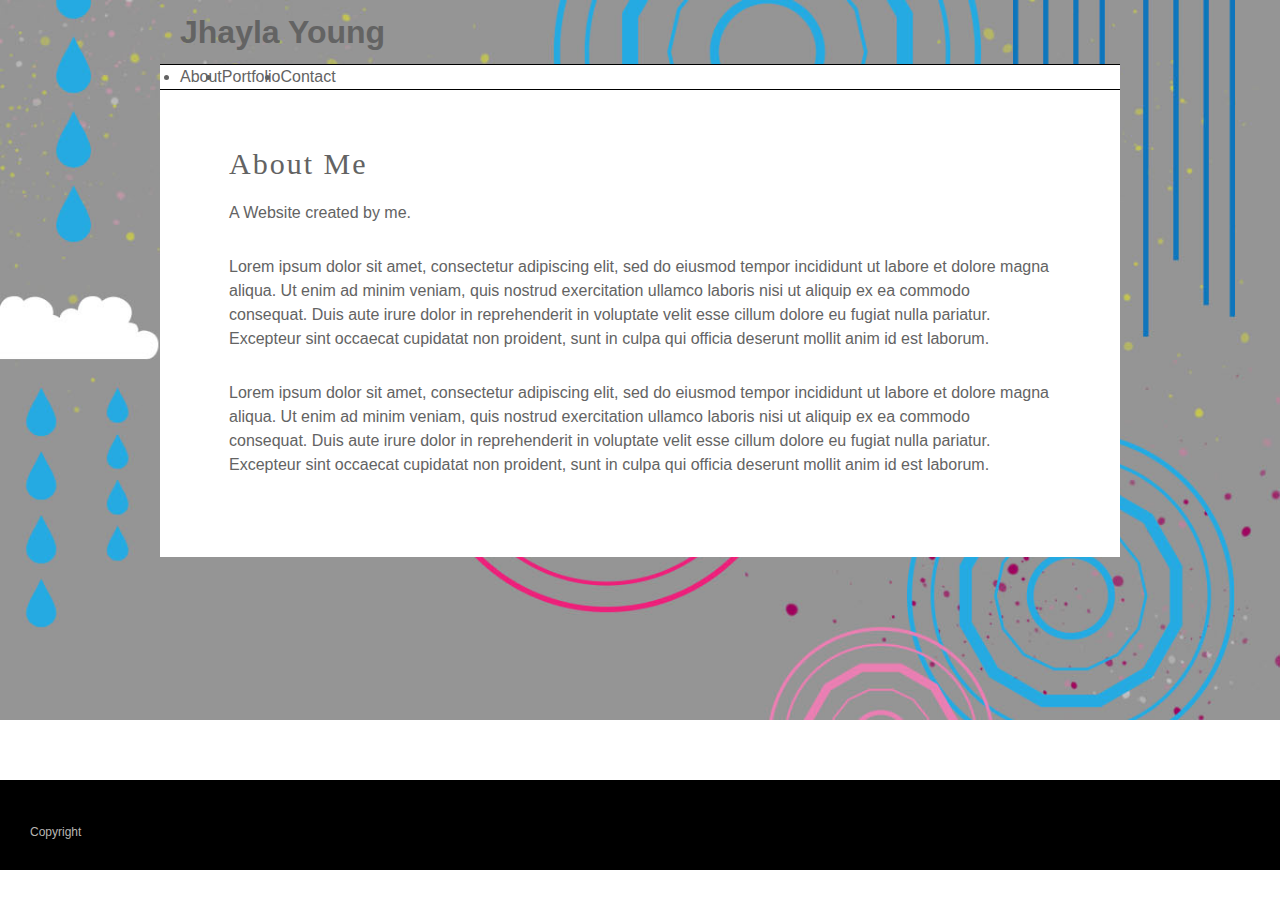
==== index.html @ 90fe4e77 "worked on index and contact" ====
<!DOCTYPE html>
<html lang="en">

<head>
    <meta charset="UTF-8">
    <meta name="viewport" content="width=device-width, initial-scale=1.0">
    <meta http-equiv="X-UA-Compatible" content="ie=edge">
    <title>Document</title>
    <link rel="stylesheet" type="text/css" href="assets/css/style.css">

</head>

<body>
    <div id="container">
        <h1 class="header1">Jhayla Young</h1>
        <nav>
            <ul>
                <li>About</li>
                <li>Portfolio</li>
                <li>Contact</li>
            </ul>
        </nav>


        <div id="content">
            <h2>About Me</h2>
            <p>
                A Website created by me.
            </p>

            <p>Lorem ipsum dolor sit amet, consectetur adipiscing elit, sed do eiusmod tempor incididunt ut labore et
                dolore magna aliqua.
                Ut enim ad minim veniam, quis nostrud exercitation ullamco laboris nisi ut aliquip ex ea commodo
                consequat.
                Duis aute irure dolor in reprehenderit in voluptate velit esse cillum dolore eu fugiat nulla pariatur.
                Excepteur sint occaecat cupidatat non proident, sunt in culpa qui officia deserunt mollit anim id est
                laborum.</p>

            <p>Lorem ipsum dolor sit amet, consectetur adipiscing elit, sed do eiusmod tempor incididunt ut labore et
                dolore magna aliqua.
                Ut enim ad minim veniam, quis nostrud exercitation ullamco laboris nisi ut aliquip ex ea commodo
                consequat.
                Duis aute irure dolor in reprehenderit in voluptate velit esse cillum dolore eu fugiat nulla pariatur.
                Excepteur sint occaecat cupidatat non proident, sunt in culpa qui officia deserunt mollit anim id est
                laborum.</p>
        </div>
    </div>

    <div id="footer">
        <p id="copyright">Copyright</p>
    </div>
</body>

</html>
---- assets/css/style.css ----
.header1 {
    
    padding: 20px;
    border-color: aquamarine;
}

body, div, h1, h2, h3, h4, h5, h6, p, ul, ol, li, dl, dt, dd, img, form, fieldset, input, textarea, blockquote {
    margin: 0; 
    padding: 0; 
    border: 0;
}

body {
	background: url(../images/BackgroundImage.jpg);
    font: 16px Helvetica, Arial, Sans-Serif; color: #636363; line-height: 24px;
    background-repeat: no-repeat;
    background-repeat: no-repeat;
    background-size: cover;
}

nav {
    width: 100%;
    height: 50%;
    background-color: white;
    border-top: 1px solid black;
    border-bottom: 1px solid black;

}

nav ul {
    display: flex;
    margin: 0;
    padding: 0 20px;

}

#container {
    width: 960px; 
    margin: 0 auto;
}

#content {
	background-color: white;
	padding: 57px 69px 50px 69px; overflow: hidden;
}
	#content h2 {
		font: 30px Georgia, Serif; letter-spacing: 2px; margin: 0 0 20px 0;
	}
	
	#content p {
		margin: 0 0 30px 0;
	}

    #footer {
        position: fixed;
        bottom: 0;
        left: 0;
        width: 100%;
        padding: 40px 0 0 0;
        overflow: hidden; margin: 0 0 30px 0;
        background-color: black;
        height: 50px;
        margin-top: -50px;
    }
        #footer p#copyright {
            font-size: 12px; float: left; margin: 0 0 0 30px; color: #b8b6b2;
        }
        #footer p#back-top {
            font-size: 12px; float: right; margin: 0 30px 0 0;
        }
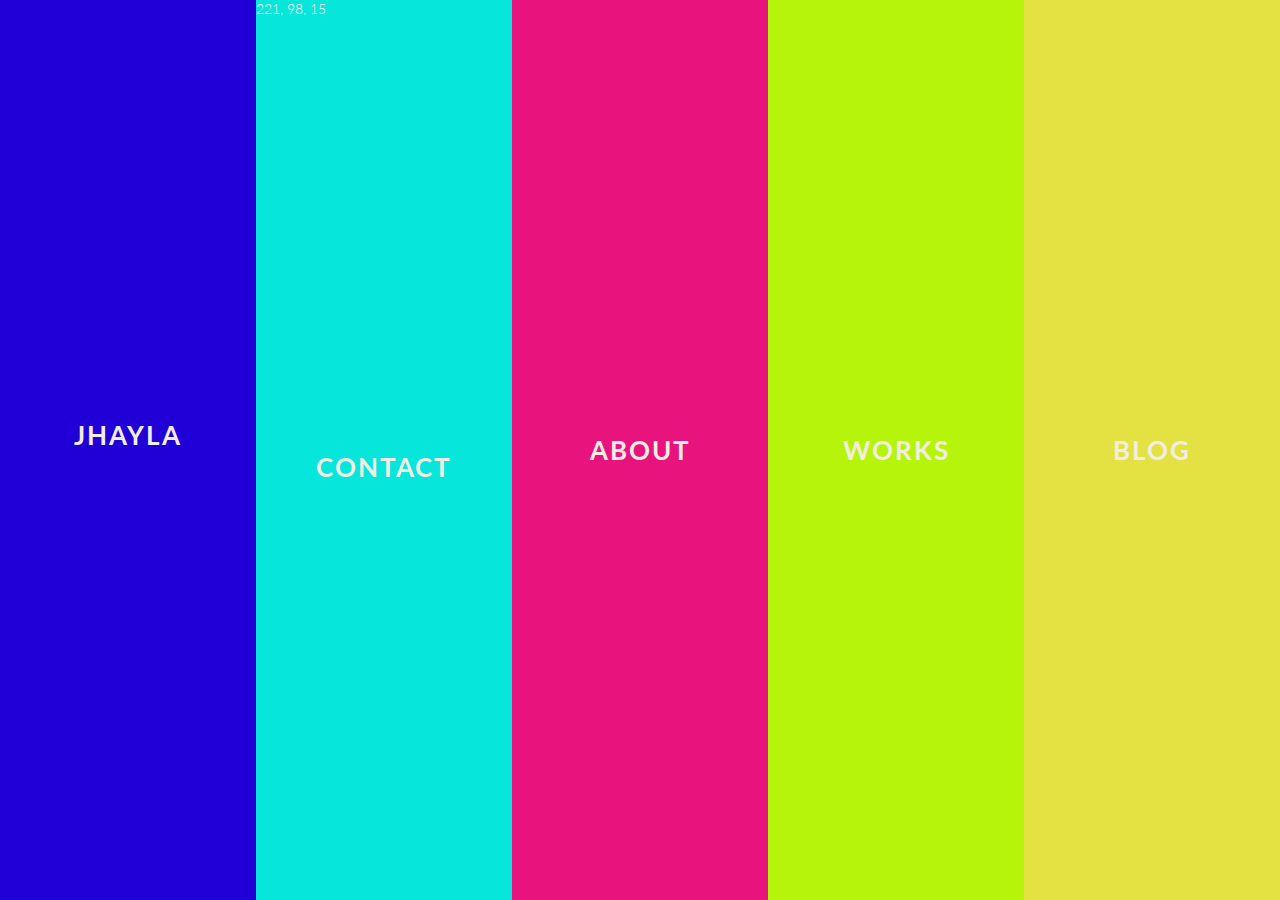
==== commit 0cce28c6: "got the link to work again and fixed the color" ====
--- a/index.html
+++ b/index.html
@@ -5,50 +5,208 @@
     <meta charset="UTF-8">
     <meta name="viewport" content="width=device-width, initial-scale=1.0">
     <meta http-equiv="X-UA-Compatible" content="ie=edge">
-    <title>Document</title>
+    <title>Portfolio</title>
     <link rel="stylesheet" type="text/css" href="assets/css/style.css">
-
 </head>
-
-<body>
-    <div id="container">
-        <h1 class="header1">Jhayla Young</h1>
-        <nav>
-            <ul>
-                <li>About</li>
-                <li>Portfolio</li>
-                <li>Contact</li>
-            </ul>
-        </nav>
-
-
-        <div id="content">
-            <h2>About Me</h2>
-            <p>
-                A Website created by me.
-            </p>
-
-            <p>Lorem ipsum dolor sit amet, consectetur adipiscing elit, sed do eiusmod tempor incididunt ut labore et
-                dolore magna aliqua.
-                Ut enim ad minim veniam, quis nostrud exercitation ullamco laboris nisi ut aliquip ex ea commodo
-                consequat.
-                Duis aute irure dolor in reprehenderit in voluptate velit esse cillum dolore eu fugiat nulla pariatur.
-                Excepteur sint occaecat cupidatat non proident, sunt in culpa qui officia deserunt mollit anim id est
-                laborum.</p>
-
-            <p>Lorem ipsum dolor sit amet, consectetur adipiscing elit, sed do eiusmod tempor incididunt ut labore et
-                dolore magna aliqua.
-                Ut enim ad minim veniam, quis nostrud exercitation ullamco laboris nisi ut aliquip ex ea commodo
-                consequat.
-                Duis aute irure dolor in reprehenderit in voluptate velit esse cillum dolore eu fugiat nulla pariatur.
-                Excepteur sint occaecat cupidatat non proident, sunt in culpa qui officia deserunt mollit anim id est
-                laborum.</p>
+<div class="container">
+    <div class="conta">
+        <div class="bl-main" id="bl-main">
+            <section>
+                <div class="bl-box">
+                    <h2>Jhayla</h2>
+                </div>
+
+                <div class="bl-content">
+                    <h2>Who Am I?</h2>
+
+                    <p> Jr. Developer with a background in Graphic Design and Japanese language with a life-long
+                        dedication to learning. Effective at combining creativity and problem solving to develop
+                        user-friendly applications and proficient Japanese with an interest to expand into a career in
+                        the gaming
+                        industry.</p>
+                </div><span class="bl-icon bl-icon-close">Close</span>
+            </section>
+
+            <section>221, 98, 15
+                <div class="bl-box">
+                    <h2>Contact</h2>
+                </div>
+
+                <div class="bl-content">
+                    <h2>Get in touch</h2>
+
+                    <li>Github Profile : https://github.com/Ishmari14</li>
+
+                    <li>LinkedIn Proflie: https://www.linkedin.com/in/jhayla-young-004a0b78/</li>
+
+                    <li>Contact Number: (901) 826-3846</li>
+
+                    <li> Email: jhayla.young@gmail.com</li>
+
+
+
+
+                </div><span class="bl-icon bl-icon-close">Close</span>
+            </section>
+
+            <section>
+                <div class="bl-box">
+                    <h2>About</h2>
+                </div>
+
+                <div class="bl-content">
+                    <h2>What am I about?</h2>
+
+                    <p>If there is one thing that I know how to do is design while incorporating
+                        my love and respect for both my culture and others as well.
+                    </p>
+                </div><span class="bl-icon bl-icon-close">Close</span>
+            </section>
+
+            <section id="bl-work-section">
+                <div class="bl-box">
+                    <h2>Works</h2>
+                </div>
+
+                <div class="bl-content">
+                    <h2>My Works</h2>
+
+                    <p>Mung bean maize dandelion sea lettuce catsear bunya nuts
+                        ricebean tatsoi caulie horseradish pea.</p>
+
+                    <ul id="bl-work-items">
+                        <li data-panel="panel-1">
+                            <a href="https://jess19ibarra.github.io/Project-1/">
+                                <p>https://jess19ibarra.github.io/Project-1/</p><img src="images/1.jpg">
+                        </li>
+
+                        <li data-panel="panel-2">
+                            <a href="https://ishmari14.github.io/Word-Guess-Game/">
+                                <p>https://github.com/Ishmari14/Word-Guess-Game/></p><img src="images/2.jpg">
+                        </li>
+
+                        <li data-panel="panel-3">
+                            <a href="https://ishmari14.github.io/Giftastic/">
+                                <a href="https://github.com/Ishmari14/Giftastic/"><img src="images/3.jpg"></a>
+                        </li>
+
+                        <li data-panel="panel-4">
+                            <a href="#"><img src="images/4.jpg"></a>
+                        </li>
+                    </ul>
+
+                    <p>Illustrations by <a href="#">Jhayla Young</a></p>
+                </div><span class="bl-icon bl-icon-close">Close</span>
+            </section>
+
+            <section>
+                <div class="bl-box">
+                    <h2>Blog</h2>
+                </div>
+
+                <div class="bl-content">
+                    <h2>My Musings</h2>
+
+                    <article>
+                        <h3>Being a Freelance Designer</h3>
+
+                        <p>Stumptown helvetica cardigan, odd future seitan
+                            tattooed flannel. Kale chips direct trade cray beard.
+                            8-bit etsy butcher post-ironic blog lo-fi mcsweeney's,
+                            sustainable pickled umami flexitarian DIY ethical plaid
+                            trust fund. Wolf cred organic, terry richardson
+                            aesthetic four loko occupy vegan chillwave readymade
+                            deep... <a href="#">Read more</a></p>
+                    </article>
+
+                    <article>
+                        <h3>Working with Photoshop</h3>
+
+                        <p>Cosby swea seitan twee... <a href="#">Read
+                                more</a></p>
+                    </article>
+                </div><span class="bl-icon bl-icon-close">Close</span>
+            </section><!-- Panel items for the works -->
+
+            <div class="bl-panel-items" id="bl-panel-work-items">
+                <div data-panel="panel-1">
+                    <div>
+                        <img src="images/1.jpg">
+
+                        <h3>Fixie bespoke</h3>
+
+                        <p>Iphone artisan direct trade ethical Austin. Fixie
+                            bespoke banh mi ugh, deep v vinyl hashtag. Tumblr
+                            gentrify keffiyeh pop-up iphone twee biodiesel. Occupy
+                            american apparel freegan cliche. Mustache trust fund
+                            8-bit jean shorts mumblecore thundercats. Pour-over
+                            small batch forage cray, banjo post-ironic flannel
+                            keffiyeh cred ethnic semiotics next level tousled
+                            fashion axe. Sustainable cardigan keytar fap bushwick
+                            bespoke.</p>
+                    </div>
+                </div>
+
+                <div data-panel="panel-2">
+                    <div>
+                        <img src="images/2.jpg">
+
+                        <h3>Chillwave mustache</h3>
+
+                        <p>Squid vinyl scenester literally pug, hashtag tofu
+                            try-hard typewriter polaroid craft beer mlkshk cardigan
+                            photo booth PBR. Chillwave 90's gentrify american
+                            apparel carles disrupt. Pinterest semiotics
+                            single-origin coffee craft beer thundercats irony,
+                            tumblr bushwick intelligentsia pickled. Narwhal
+                            mustache godard master cleanse street art, occupy ugh
+                            selfies put a bird on it cray salvia four loko
+                            gluten-free shoreditch.</p>
+                    </div>
+                </div>
+
+                <div data-panel="panel-3">
+                    <div>
+                        <img src="images/3.jpg">
+
+                        <h3>Austin hella</h3>
+
+                        <p>Ethical cray wayfarers leggings vice, seitan banksy
+                            small batch ethnic master cleanse. Pug chillwave etsy,
+                            scenester meh occupy blue bottle tousled blog tonx
+                            pinterest selvage mixtape swag cosby sweater. Synth
+                            tousled direct trade, hella Austin craft beer ugh
+                            chambray.</p>
+                    </div>
+                </div>
+
+                <div data-panel="panel-4">
+                    <div>
+                        <img src="images/4.jpg">
+
+                        <h3>Brooklyn dreamcatcher</h3>
+
+                        <p>Fashion axe 90's pug fap. Blog wayfarers brooklyn
+                            dreamcatcher, bicycle rights retro YOLO. Wes anderson
+                            lomo 90's food truck 3 wolf moon, twee jean shorts.
+                            Iphone small batch twee wolf yr before they sold out.
+                            Brooklyn echo park cred, portland pug selvage flannel
+                            seitan tousled mcsweeney's.</p>
+                    </div>
+                </div>
+
+                <nav>
+                    <span class="bl-next-work">&gt; Next Project</span>
+                    <span class="bl-icon bl-icon-close"></span>
+                </nav>
+            </div>
         </div>
     </div>
-
-    <div id="footer">
-        <p id="copyright">Copyright</p>
-    </div>
-</body>
-
-</html>+</div><!-- /container -->
+<script src="https://ajax.googleapis.com/ajax/libs/jquery/1.9.1/jquery.min.js"></script>
+<script src="./javascript/script.js"></script>
+<script>
+    $(function () {
+        Boxlayout.init();
+    });
+</script>--- a/assets/css/style.css
+++ b/assets/css/style.css
@@ -1,71 +1,470 @@
-.header1 {
-    
-    padding: 20px;
-    border-color: aquamarine;
-}
-
-body, div, h1, h2, h3, h4, h5, h6, p, ul, ol, li, dl, dt, dd, img, form, fieldset, input, textarea, blockquote {
-    margin: 0; 
-    padding: 0; 
-    border: 0;
+@import url(https://fonts.googleapis.com/css?family=Lato:300,400,700);
+
+@font-face {
+	font-family: 'icomoon';
+	src:url('../fonts/icomoon.eot');
+	src:url('../fonts/icomoon.eot?#iefix') format('embedded-opentype'),
+		url('../fonts/icomoon.woff') format('woff'),
+		url('../fonts/icomoon.ttf') format('truetype'),
+		url('../fonts/icomoon.svg#icomoon') format('svg');
+	font-weight: normal;
+	font-style: normal;
+}
+
+body, html { font-size: 100%; padding: 0; margin: 0; height: 100%;}
+
+*,
+*:after,
+*:before {
+	-webkit-box-sizing: border-box;
+	-moz-box-sizing: border-box;
+	box-sizing: border-box;
 }
 
 body {
-	background: url(../images/BackgroundImage.jpg);
-    font: 16px Helvetica, Arial, Sans-Serif; color: #636363; line-height: 24px;
-    background-repeat: no-repeat;
-    background-repeat: no-repeat;
-    background-size: cover;
-}
-
-nav {
-    width: 100%;
-    height: 50%;
-    background-color: white;
-    border-top: 1px solid black;
-    border-bottom: 1px solid black;
-
-}
-
-nav ul {
+    font-family: 'Lato', Calibri, Arial, sans-serif;
+    color: #f2ede3;
+    background: #333;
+    font-size: 0.9em;
+    font-weight: 300;
+}
+
+a {
+	color: #f0f0f0;
+	text-decoration: none;
+	font-weight: 700;
+	letter-spacing: 2px;
+	padding: 0 5px;
+	text-transform: uppercase;
+	font-size: 80%;
+}
+
+a:hover {
+	color: #fff;
+}
+
+.container { height: 100%; width: 100%;}
+
+.bl-main {
+	position: absolute;
+	width: 100%;
+	height: 100%;
+	overflow: hidden;
+}
+
+.bl-main > section {
+	position: absolute;
+	width: 20%;
+	height: 100%;
+}
+
+.bl-main > section:first-child {
+	top: 0;
+	left: 0;
+	background: rgb(33, 0, 216);
+}
+
+.bl-main > section:nth-child(2) {
+	top: 0;
+	left: 20%;
+	background: rgb(6, 230, 218);
+}
+
+.bl-main > section:nth-child(3) {
+	top: 0;
+	left: 40%;
+	background: rgb(233, 19, 126);
+}
+
+.bl-main > section:nth-child(4) {
+	top: 0%;
+	left: 60%;
+	background: rgb(182, 245, 11);
+}
+
+.bl-main > section:nth-child(5) {
+	top: 0%;
+	left: 80%;
+	background: rgb(228, 225, 66);
+}
+
+.bl-main > section:nth-child(6) {
+	top: 0%;
+	left: 100%;
+	background: #10A296;
+}
+
+.bl-main > section:nth-child(7) {
+	top: 0%;
+	left: 120%;
+	background: #10A296;
+}
+
+
+.bl-box {
+	position: relative;
+	width: 100%;
+	height: 100%;
+	cursor: pointer;
+	opacity: 1;
+	/* Centering with flexbox */
+    display: -webkit-box;
+    display: -moz-box;
+    display: -ms-flexbox;
+    display: -webkit-flex;
     display: flex;
-    margin: 0;
-    padding: 0 20px;
-
-}
-
-#container {
-    width: 960px; 
-    margin: 0 auto;
-}
-
-#content {
-	background-color: white;
-	padding: 57px 69px 50px 69px; overflow: hidden;
-}
-	#content h2 {
-		font: 30px Georgia, Serif; letter-spacing: 2px; margin: 0 0 20px 0;
+    -webkit-flex-direction: row;
+    -ms-flex-direction: row;
+    flex-direction: row;
+    -webkit-flex-wrap: wrap;
+    -ms-flex-wrap: wrap;
+    flex-wrap: wrap;
+    -webkit-box-pack: center;
+    -moz-box-pack: center;
+    -webkit-justify-content: center;
+    -ms-flex-pack: center;
+    justify-content: center;
+    -webkit-box-align: center;
+    -moz-box-align: center;
+    -webkit-align-items: center;
+    -ms-flex-align: center;
+    align-items: center;
+}
+
+.bl-box h2 {
+	text-align: center;
+	margin: 0;
+	padding: 20px;
+	width: 100%;
+	font-size: 1.8em;
+	letter-spacing: 2px;
+	font-weight: 700;
+	text-transform: uppercase;
+}
+
+.bl-icon {
+	font-family: 'icomoon';
+	speak: none;
+	font-style: normal;
+	font-weight: normal;
+	font-variant: normal;
+	text-transform: none;
+	line-height: 1;
+	cursor: pointer;
+	-webkit-font-smoothing: antialiased;
+}
+
+.bl-icon:before {
+	display: block;
+	font-size: 2em;
+	margin-bottom: 10px;
+}
+
+.bl-icon-about:before {
+	content: "\e000";
+}
+
+.bl-icon-works:before {
+	content: "\e001";
+}
+
+.bl-icon-blog:before {
+	content: "\e002";
+}
+
+.bl-icon-contact:before {
+	content: "\e003";
+}
+
+.bl-main > section .bl-icon-close {
+	position: absolute;
+	top: 20px;
+	right: 20px;
+	cursor: pointer;
+	z-index: 100;
+	opacity: 0;
+	pointer-events: none;
+}
+
+.bl-icon-close:before {
+	content: "\e005";
+}
+
+.bl-content, 
+div.bl-panel-items > div > div {
+	opacity: 0;
+	pointer-events: none;
+	position: absolute;
+	top: 60px;
+	left: 30px;
+	right: 30px;
+	bottom: 30px;
+	padding: 0 20px;
+	overflow: hidden;
+	overflow-y: auto;
+}
+
+/* Custom content */
+
+.bl-content p {
+	margin: 0 auto;
+	padding-bottom: 15px;
+	font-size: 1.7em;
+	line-height: 1.8;
+}
+
+.bl-content h2 {
+	font-size: 3em;
+	font-weight: 300;
+	margin: 0 0 20px 0;
+}
+
+.bl-content article {
+	padding: 20px 40px 20px 0px;
+}
+
+.bl-content article h3 {
+	font-weight: 700;
+	letter-spacing: 2px;
+	text-transform: uppercase;
+	margin: 0 0 10px 0;
+	padding-top: 20px;
+	font-size: 1.4em;
+}
+
+.bl-content article a {
+	color: rgba(0,0,0,0.2);
+}
+
+.bl-content > ul {
+	list-style: none;
+	padding: 0;
+	margin: 0;
+} 
+
+.bl-content > ul li {
+	display: inline-block;
+	width: 20%;
+	margin: 1%;
+}
+
+.bl-content > ul li a {
+	display: block;
+	padding: 0;
+	border: 8px solid rgba(0,0,0,0.1);
+}
+
+.bl-content > ul li a img {
+	display: block;
+	max-width: 100%;
+}
+
+/* Panel Items */
+
+div.bl-panel-items,
+div.bl-panel-items > div {
+	width: 100%;
+	height: 100%;
+	top: 0;
+	left: 0;
+	position: absolute;
+}
+
+div.bl-panel-items > div > div {
+	width: 60%;
+	margin: 0 auto;
+	opacity: 1;
+	bottom: 90px;
+	top: 90px;
+	pointer-events: auto;
+}
+
+div.bl-panel-items > div > div h3 {
+	font-size: 2.4em;
+	font-weight: 300;
+	margin: 0 0 20px 0;
+}
+
+div.bl-panel-items > div > div p {
+	font-size: 1.3em;
+}
+
+div.bl-panel-items > div > div img {
+	float: left;
+	margin: 0 20px 20px 0;
+	max-width: 100%;
+}
+
+div.bl-panel-items {
+	top: 100%;
+	z-index: 9999;
+}
+
+div.bl-panel-items > div {
+	background: #3ba5db;
+	z-index: 0;
+	opacity: 0;
+	-webkit-transform: translateY(0);
+	-webkit-transition: -webkit-transform 0.5s ease-in-out, opacity 0s linear 0.5s;
+	-moz-transform: translateY(0);
+	-moz-transition: -moz-transform 0.5s ease-in-out, opacity 0s linear 0.5s;
+	transform: translateY(0);
+	transition: transform 0.5s ease-in-out, opacity 0s linear 0.5s;
+	-ms-transform: translateY(0);
+}
+
+div.bl-panel-items nav {
+	position: absolute;
+	z-index: 9999;
+	width: 216px;
+	left: 50%;
+	top: 0px;
+	margin-left: -108px;
+	opacity: 0;
+	-webkit-transition: opacity 0.2s ease-in-out 0.5s;
+	-moz-transition: opacity 0.2s ease-in-out 0.5s;
+	transition: opacity 0.2s ease-in-out 0.5s;
+}
+
+div.bl-panel-items.bl-panel-items-show nav span {
+	float: left;
+	margin: 5px;
+}
+
+div.bl-panel-items nav span.bl-next-work {
+	font-weight: 700;
+	letter-spacing: 2px;
+	display: block;
+	text-transform: uppercase;
+	line-height: 2em;
+	cursor: pointer;
+	margin-right: 2em;
+}
+
+div.bl-panel-items.bl-panel-items-show nav {
+	opacity: 1;
+	top: -70px;
+}
+
+div.bl-panel-items > div.bl-show-work {
+	z-index: 1000;
+	opacity: 1;
+	-webkit-transform: translateY(-100%);
+	-webkit-transition: -webkit-transform 0.5s ease-in-out;
+	-moz-transform: translateY(-100%);
+	-moz-transition: -moz-transform 0.5s ease-in-out;
+	transform: translateY(-100%);
+	transition: transform 0.5s ease-in-out;
+	-ms-transform: translateY(-100%);
+}
+
+div.bl-panel-items > div.bl-hide-current-work {
+	opacity: 0;
+	-webkit-transition: -webkit-transform 0.5s ease-in-out, opacity 0.5s ease-in-out;
+	-webkit-transform: translateY(-100%) scale(0.5);
+	-moz-transition: -moz-transform 0.5s ease-in-out, opacity 0.5s ease-in-out;
+	-moz-transform: translateY(-100%) scale(0.5);
+	transition: transform 0.5s ease-in-out, opacity 0.5s ease-in-out;
+	transform: translateY(-100%) scale(0.5);
+	-ms-transform: translateY(-100%) scale(0.5);
+	z-index: 0;
+}
+
+/* Transition classes and properties */
+/* Separated for a better overview and control */
+
+.bl-main > section {
+	-webkit-transition: all 0.5s ease-in-out;
+	-moz-transition: all 0.5s ease-in-out;
+	transition: all 0.5s ease-in-out;
+}
+
+.bl-main > section.bl-expand {
+	width: 100%;
+	height: 100%;
+	top: 0;
+	left: 0;
+}
+
+.bl-main > section.bl-expand-top {
+	z-index: 100;
+}
+
+.bl-main > section:first-child.bl-expand {
+	background: 33, 0, 216;
+}
+.bl-main > section:nth-child(2).bl-expand {
+	background: 6, 230, 218;
+}
+.bl-main > section:nth-child(3).bl-expand {
+	background: 6, 230, 218;
+}
+.bl-main > section:nth-child(4).bl-expand {
+	background: 221, 98, 15;
+}
+
+.bl-main.bl-expand-item > section:not(.bl-expand),
+.bl-main.bl-expand-item > section.bl-scale-down {
+	-webkit-transform: scale(0.5);
+	-moz-transform: scale(0.5);
+	-ms-transform: scale(0.5);
+	transform: scale(0.5);
+	opacity: 0;
+}
+
+.bl-box {
+	-webkit-transition: opacity 0.2s linear 0.5s;
+	-moz-transition: opacity 0.2s linear 0.5s;
+	transition: opacity 0.2s linear 0.5s;
+}
+
+section.bl-expand .bl-box {
+	opacity: 0;
+	-webkit-transition: opacity 0s linear;
+	-moz-transition: opacity 0s linear;
+	transition: opacity 0s linear;
+}
+
+.bl-box h2 {
+	-webkit-transition: all 0.2s ease-in-out;
+	-moz-transition: all 0.2s ease-in-out;
+	transition: all 0.2s ease-in-out;
+}
+
+.no-touch section:not(.bl-expand) .bl-box:hover h2 {
+	-webkit-transform: translateY(-15px);
+	-moz-transform: translateY(-15px);
+	-ms-transform: translateY(-15px);
+	transform: translateY(-15px);
+}
+
+.bl-content,
+.bl-icon-close {
+	-webkit-transition: opacity 0.1s linear 0s;
+	-moz-transition: opacity 0.1s linear 0s;
+	transition: opacity 0.1s linear 0s;
+}
+
+section.bl-expand .bl-content,
+section.bl-expand .bl-icon-close {
+	pointer-events: auto;
+	opacity: 1;
+	-webkit-transition: opacity 0.3s linear 0.5s;
+	-moz-transition: opacity 0.3s linear 0.5s;
+	transition: opacity 0.3s linear 0.5s;
+}
+
+@media screen and (max-width: 46.5em) {
+	.bl-content,
+	.bl-box {
+		font-size: 75%;
 	}
-	
-	#content p {
-		margin: 0 0 30px 0;
+
+	.bl-expand .bl-box {
+		height: 130px;
 	}
 
-    #footer {
-        position: fixed;
-        bottom: 0;
-        left: 0;
-        width: 100%;
-        padding: 40px 0 0 0;
-        overflow: hidden; margin: 0 0 30px 0;
-        background-color: black;
-        height: 50px;
-        margin-top: -50px;
-    }
-        #footer p#copyright {
-            font-size: 12px; float: left; margin: 0 0 0 30px; color: #b8b6b2;
-        }
-        #footer p#back-top {
-            font-size: 12px; float: right; margin: 0 30px 0 0;
-        }
-        +	.bl-content > ul li {
+		width: 40%;
+	}
+}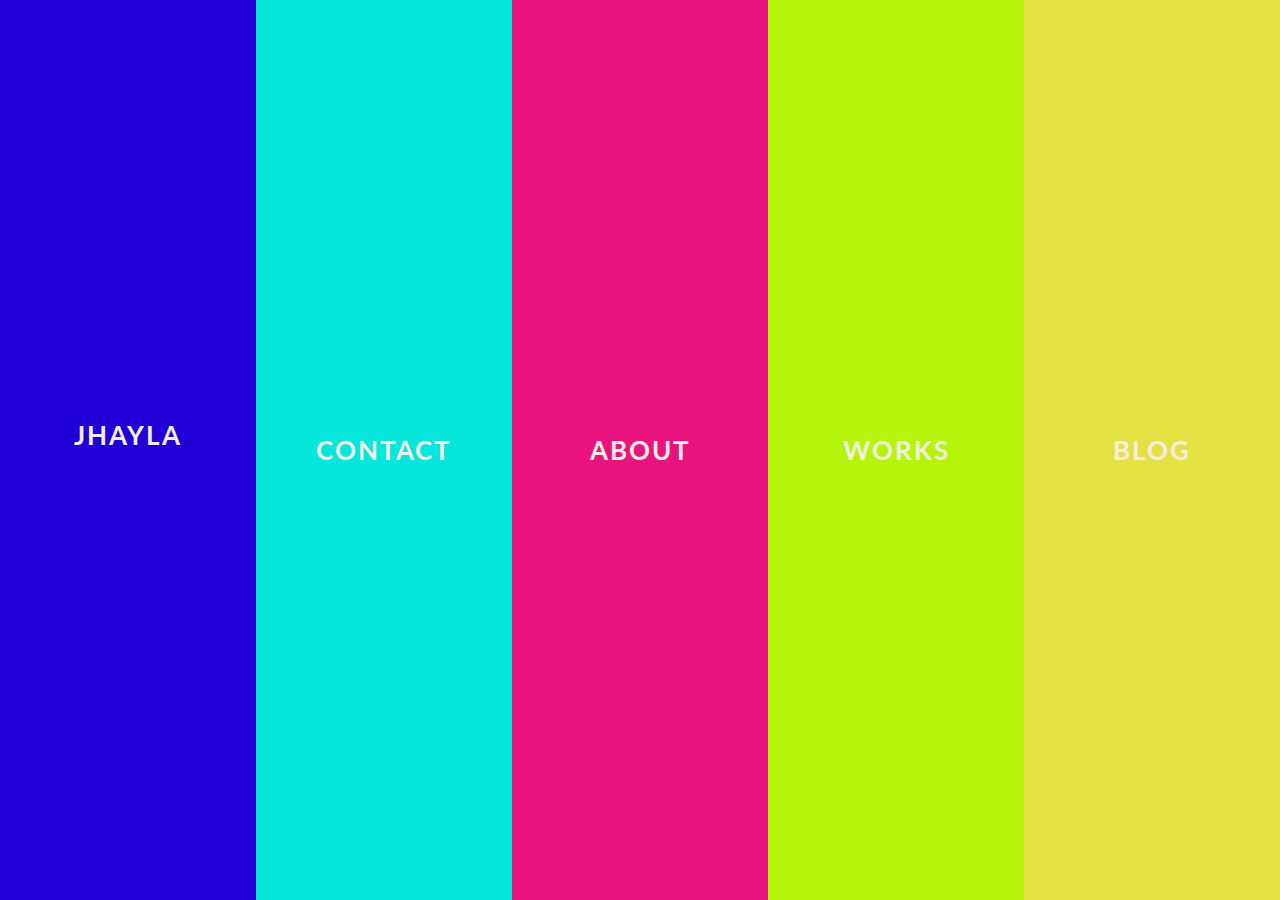
==== commit 22f9a35d: "fixed font size" ====
--- a/index.html
+++ b/index.html
@@ -27,7 +27,7 @@
                 </div><span class="bl-icon bl-icon-close">Close</span>
             </section>
 
-            <section>221, 98, 15
+            <section>
                 <div class="bl-box">
                     <h2>Contact</h2>
                 </div>
@@ -58,7 +58,7 @@
                     <h2>What am I about?</h2>
 
                     <p>If there is one thing that I know how to do is design while incorporating
-                        my love and respect for both my culture and others as well.
+                        my love and respect for both my culture and others into my works.
                     </p>
                 </div><span class="bl-icon bl-icon-close">Close</span>
             </section>
@@ -77,21 +77,22 @@
                     <ul id="bl-work-items">
                         <li data-panel="panel-1">
                             <a href="https://jess19ibarra.github.io/Project-1/">
-                                <p>https://jess19ibarra.github.io/Project-1/</p><img src="images/1.jpg">
+                                <img src="./assets/images/300.png">
                         </li>
 
                         <li data-panel="panel-2">
                             <a href="https://ishmari14.github.io/Word-Guess-Game/">
-                                <p>https://github.com/Ishmari14/Word-Guess-Game/></p><img src="images/2.jpg">
+                                <img src="./assets/images/300.png">
                         </li>
 
                         <li data-panel="panel-3">
                             <a href="https://ishmari14.github.io/Giftastic/">
-                                <a href="https://github.com/Ishmari14/Giftastic/"><img src="images/3.jpg"></a>
+                                <a href="https://github.com/Ishmari14/Giftastic/"><img
+                                        src="./assets/images/300.png"></a>
                         </li>
 
                         <li data-panel="panel-4">
-                            <a href="#"><img src="images/4.jpg"></a>
+                            <a href="#"><img src="./assets/images/300.png"></a>
                         </li>
                     </ul>
 
@@ -131,7 +132,7 @@
             <div class="bl-panel-items" id="bl-panel-work-items">
                 <div data-panel="panel-1">
                     <div>
-                        <img src="images/1.jpg">
+                        <img src="./assets/images/300.png">
 
                         <h3>Fixie bespoke</h3>
 
@@ -149,7 +150,7 @@
 
                 <div data-panel="panel-2">
                     <div>
-                        <img src="images/2.jpg">
+                        <img src="./assets/images/300.png">
 
                         <h3>Chillwave mustache</h3>
 
@@ -167,7 +168,7 @@
 
                 <div data-panel="panel-3">
                     <div>
-                        <img src="images/3.jpg">
+                        <img src="./assets/images/300.png">
 
                         <h3>Austin hella</h3>
 
@@ -182,7 +183,7 @@
 
                 <div data-panel="panel-4">
                     <div>
-                        <img src="images/4.jpg">
+                        <img src="./assets/images/300.png">
 
                         <h3>Brooklyn dreamcatcher</h3>
 
--- a/assets/css/style.css
+++ b/assets/css/style.css
@@ -438,6 +438,10 @@
 	transform: translateY(-15px);
 }
 
+li {
+	font-size: 30px;
+}
+
 .bl-content,
 .bl-icon-close {
 	-webkit-transition: opacity 0.1s linear 0s;
